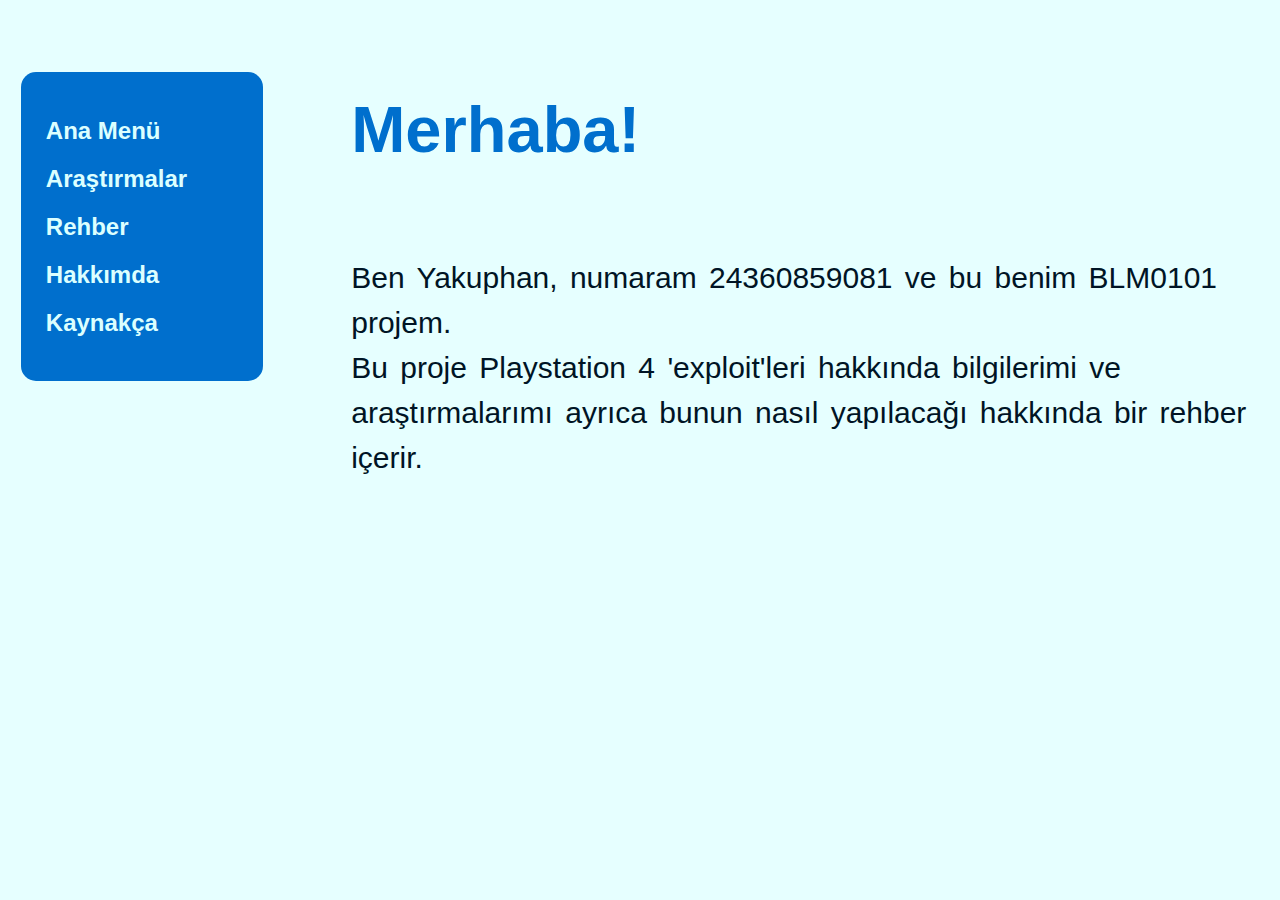
==== about.html @ 1371f0b2 "test commit" ====
<!DOCTYPE html>
<html lang="tr">
<head>
    <meta charset="UTF-8">
    <title>index</title>
    <link rel="stylesheet" href="style.css">
</head>
<body>
    <div class ="menu">
        <h2><a href="index.html">Ana Menü</a></h2>
        <h2><a href="research.html">Araştırmalar</a></h2>
        <h2><a href="guide.html">Rehber</a></h2>
        <h2><a href="about.html">Hakkımda</a></h2>
        <h2><a href="references.html">Kaynakça</a></h2>
    </div>
    <div class = "text">
        <h1>Merhaba!</h1>
        <p>
            </br>
            Ben Yakuphan, numaram 24360859081 ve bu benim BLM0101 projem.</br>
            Bu proje Playstation 4 'exploit'leri hakkında bilgilerimi ve araştırmalarımı ayrıca bunun nasıl yapılacağı hakkında bir rehber içerir.
        </p>
    </div>
</body>
</html>
---- style.css ----
.container{
    display: flex;
    justify-content: space-between;
    flex-wrap:wrap;
}
.menu{
    position:fixed;
    margin-top: 5%;
    margin-left:1%;
    width: 15%;
    height:auto;
    background-color: rgb(0, 111, 205);
    padding: 25px;
    border-radius: 15px;
    display: block;
}
.text{
    position:absolute;
    right :1%;
    top: 5%;
    width: 70%;
    height: 90%;
    padding: 20px;
    display:block;
}
.linktext{
    color: rgb(0, 111, 205);
}
body{
    background-color: rgb(230, 255, 255);
}
img{
    object-fit: contain;
}
a{
    text-decoration: none;
    color: rgb(220, 255, 255);
}
p{
    line-height: 45px;
    word-spacing: 4px;
    text-indent:30px;
    text-align: left;
    font-size: 30px;
    font: 300;
    font-family: Verdana, Geneva, Tahoma, sans-serif;
    color: rgb(0, 20, 37);
}
h1{
    margin-top: 3%;
    font-size: 65px;
    text-align: left;
    font: 500;
    font-family: Verdana, Geneva, Tahoma, sans-serif;
    color: rgb(0, 111, 205);
}
h2{
    text-align: left;
    font: 300;
    font-family: Verdana, Geneva, Tahoma, sans-serif;
    color: rgb(0, 20, 37);
}
h3{
    font-size:120%;
    margin-left:15% ;
    text-align: left;
    font: 300;
    font-family: Verdana, Geneva, Tahoma, sans-serif;
    color: rgb(0, 20, 37);
}
h4{
    font-size:250%;
    margin-top: 5%;
    text-align: left;
    font: 300;
    font-family: Verdana, Geneva, Tahoma, sans-serif;
    color: rgb(0, 20, 37);
}
u{
    text-decoration: none;
    font-size:200%;
    text-align: left;
    font: 300;
    font-family: Verdana, Geneva, Tahoma, sans-serif;
    color: rgb(0, 20, 37);
}
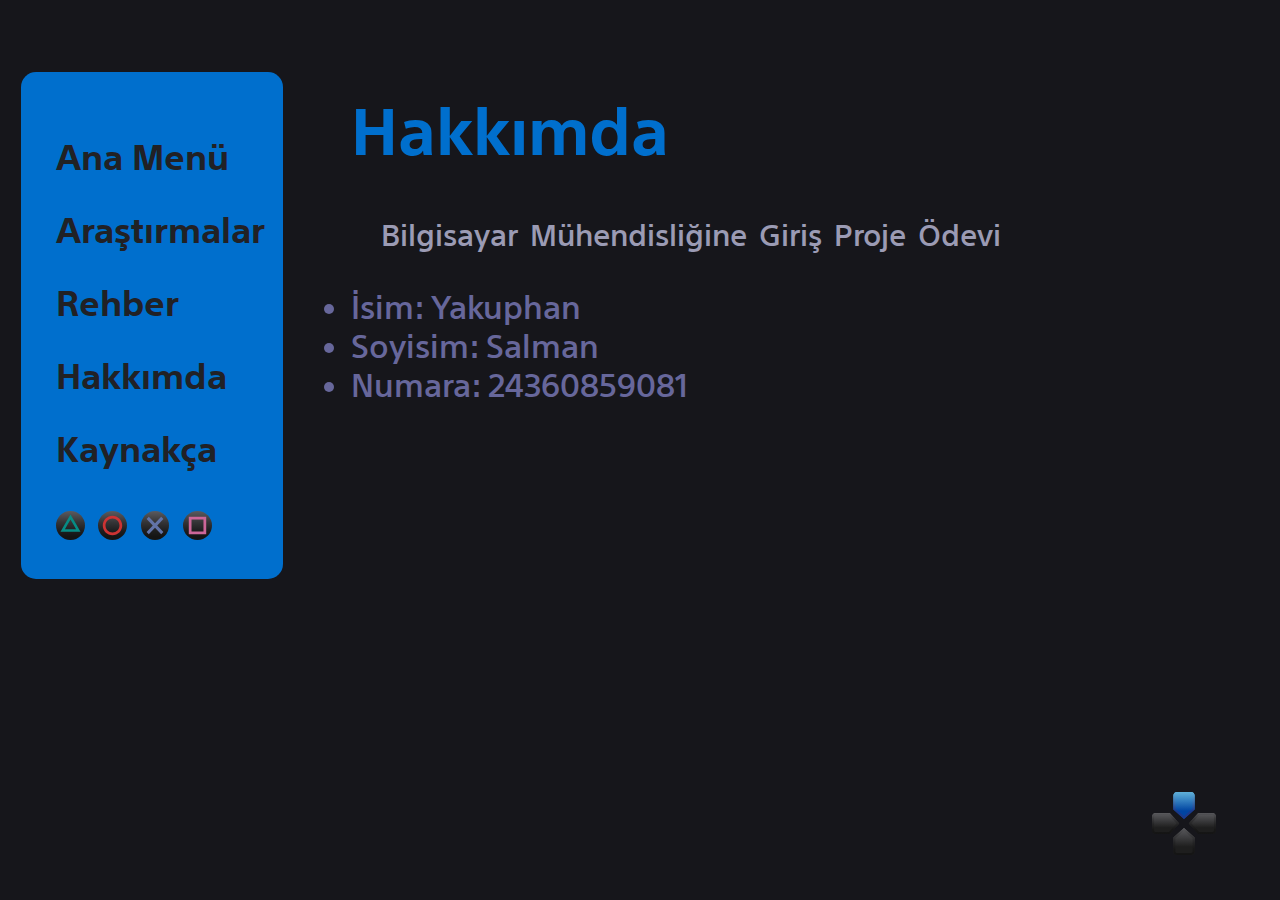
==== commit 1fa2d137: "initial" ====
--- a/about.html
+++ b/about.html
@@ -12,14 +12,21 @@
         <h2><a href="guide.html">Rehber</a></h2>
         <h2><a href="about.html">Hakkımda</a></h2>
         <h2><a href="references.html">Kaynakça</a></h2>
+        <img src="imgs/PlayStation_button_T.svg" alt="triangle" class="button">
+        <img src="imgs/PlayStation_button_C.svg" alt="circle" class="button">
+        <img src="imgs/PlayStation_button_X.svg" alt="cross" class="button">
+        <img src="imgs/PlayStation_button_S.svg" alt="square" class="button">
     </div>
-    <div class = "text">
-        <h1>Merhaba!</h1>
-        <p>
-            </br>
-            Ben Yakuphan, numaram 24360859081 ve bu benim BLM0101 projem.</br>
-            Bu proje Playstation 4 'exploit'leri hakkında bilgilerimi ve araştırmalarımı ayrıca bunun nasıl yapılacağı hakkında bir rehber içerir.
-        </p>
+    <div class = "content">
+        <h1>Hakkımda</h1>
+        <!- Bu sayfa ödevi okuyana basit bilgiler verir.->
+        <p>Bilgisayar Mühendisliğine Giriş Proje Ödevi</p>
+        <u>
+            <li>İsim: Yakuphan</li>
+            <li>Soyisim: Salman</li>
+            <li>Numara: 24360859081</li>
+        </u>
+        <a href="#top"><img src="imgs/PlayStation_Up_button.svg" alt="up" class="buttonup"></a><!-BU BUTON SAYFA BAŞINA DÖNER.->
     </div>
 </body>
 </html>--- a/style.css
+++ b/style.css
@@ -10,11 +10,11 @@
     width: 15%;
     height:auto;
     background-color: rgb(0, 111, 205);
-    padding: 25px;
+    padding: 35px;
     border-radius: 15px;
     display: block;
 }
-.text{
+.content{
     position:absolute;
     right :1%;
     top: 5%;
@@ -23,18 +23,86 @@
     padding: 20px;
     display:block;
 }
+.responsive{
+    width: 100%;
+    height: auto;
+}
+.button{
+    width: 15%;
+    height: auto;
+    margin-right: 5%;
+    margin-top: 5%;
+    display: inline-block;
+    z-index: 10;
+}
+.buttonup{
+    width: 5%;
+    height: auto;
+    position: fixed;
+    right: 5%;
+    bottom: 5%;
+}
+@font-face {
+    font-family: "ps4font";
+    src: url(fonts/SSTMedium.TTF);
+    font-style: normal;
+    font-weight: normal;
+}
+@font-face {
+    font-family: "ps4font";
+    src: url(fonts/SSTMediumIt.TTF);
+    font-style: italic;
+    font-weight: normal;
+}
+@font-face {
+    font-family: "ps4font";
+    src: url(fonts/SSTBold.TTF);
+    font-style: normal;
+    font-weight: bold;
+}
+.lilresp{
+    width: 35%;
+    height: auto;
+    float: right;
+    border: 1px black;
+    margin: 0px 0px 15px 20px;
+}
 .linktext{
-    color: rgb(0, 111, 205);
+    color: rgb(110, 155, 155);
+}
+.ref{
+    font-size:1.4vw;
 }
 body{
-    background-color: rgb(230, 255, 255);
+    background-color: rgb(22, 22, 27);
 }
 img{
     object-fit: contain;
 }
 a{
     text-decoration: none;
-    color: rgb(220, 255, 255);
+    color: rgb(33, 33, 37);
+}
+table{
+    font-size: 30px;
+    font-family: ps4font,sans-serif;
+    color: rgb(159, 180, 155);
+    border-collapse: collapse;
+    border-color: rgb(50, 109, 179);
+    border: 1px solid #dddddd;
+    width: 100%;
+    text-align: left;
+    height: auto;
+}
+th{
+    border: 1px solid #dddddd;
+    padding: 10px;
+    color: rgb(0, 136, 255);
+}
+td{
+    border: 1px solid #dddddd;
+    padding: 10px;
+    color: white;
 }
 p{
     line-height: 45px;
@@ -43,44 +111,44 @@
     text-align: left;
     font-size: 30px;
     font: 300;
-    font-family: Verdana, Geneva, Tahoma, sans-serif;
-    color: rgb(0, 20, 37);
+    font-family: ps4font,sans-serif;
+    color: rgb(155, 155, 180);
 }
 h1{
     margin-top: 3%;
     font-size: 65px;
     text-align: left;
     font: 500;
-    font-family: Verdana, Geneva, Tahoma, sans-serif;
+    font-family: ps4font,sans-serif;
     color: rgb(0, 111, 205);
 }
 h2{
+    font-size: 35px;
     text-align: left;
     font: 300;
-    font-family: Verdana, Geneva, Tahoma, sans-serif;
-    color: rgb(0, 20, 37);
+    font-family: ps4font,sans-serif;
+    color: rgb(0, 111, 205);
 }
 h3{
-    font-size:120%;
+    font-size:30px;
     margin-left:15% ;
     text-align: left;
-    font: 300;
-    font-family: Verdana, Geneva, Tahoma, sans-serif;
-    color: rgb(0, 20, 37);
+    font-family: ps4font,sans-serif;
+    color: rgb(0, 111, 205);
 }
 h4{
     font-size:250%;
     margin-top: 5%;
     text-align: left;
     font: 300;
-    font-family: Verdana, Geneva, Tahoma, sans-serif;
-    color: rgb(0, 20, 37);
+    font-family: ps4font,sans-serif;
+    color: rgb(0, 111, 205);
 }
 u{
     text-decoration: none;
     font-size:200%;
     text-align: left;
     font: 300;
-    font-family: Verdana, Geneva, Tahoma, sans-serif;
-    color: rgb(0, 20, 37);
+    font-family: ps4font,sans-serif;
+    color: rgb(103, 103, 155);
 }
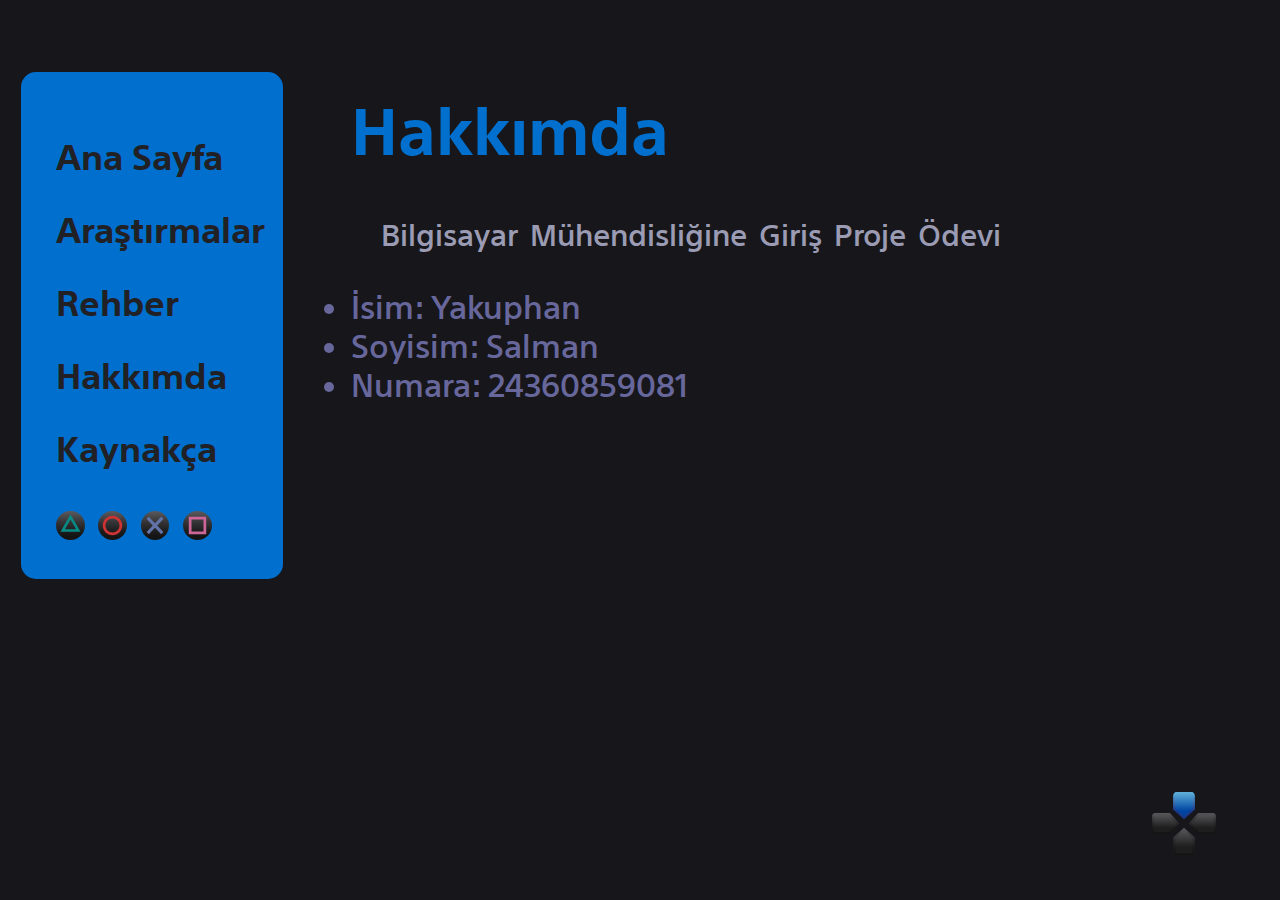
==== commit 6fcc39c5: "update commit" ====
--- a/about.html
+++ b/about.html
@@ -2,12 +2,12 @@
 <html lang="tr">
 <head>
     <meta charset="UTF-8">
-    <title>index</title>
+    <title>Hakkımda</title>
     <link rel="stylesheet" href="style.css">
 </head>
 <body>
     <div class ="menu">
-        <h2><a href="index.html">Ana Menü</a></h2>
+        <h2><a href="index.html">Ana Sayfa</a></h2>
         <h2><a href="research.html">Araştırmalar</a></h2>
         <h2><a href="guide.html">Rehber</a></h2>
         <h2><a href="about.html">Hakkımda</a></h2>
